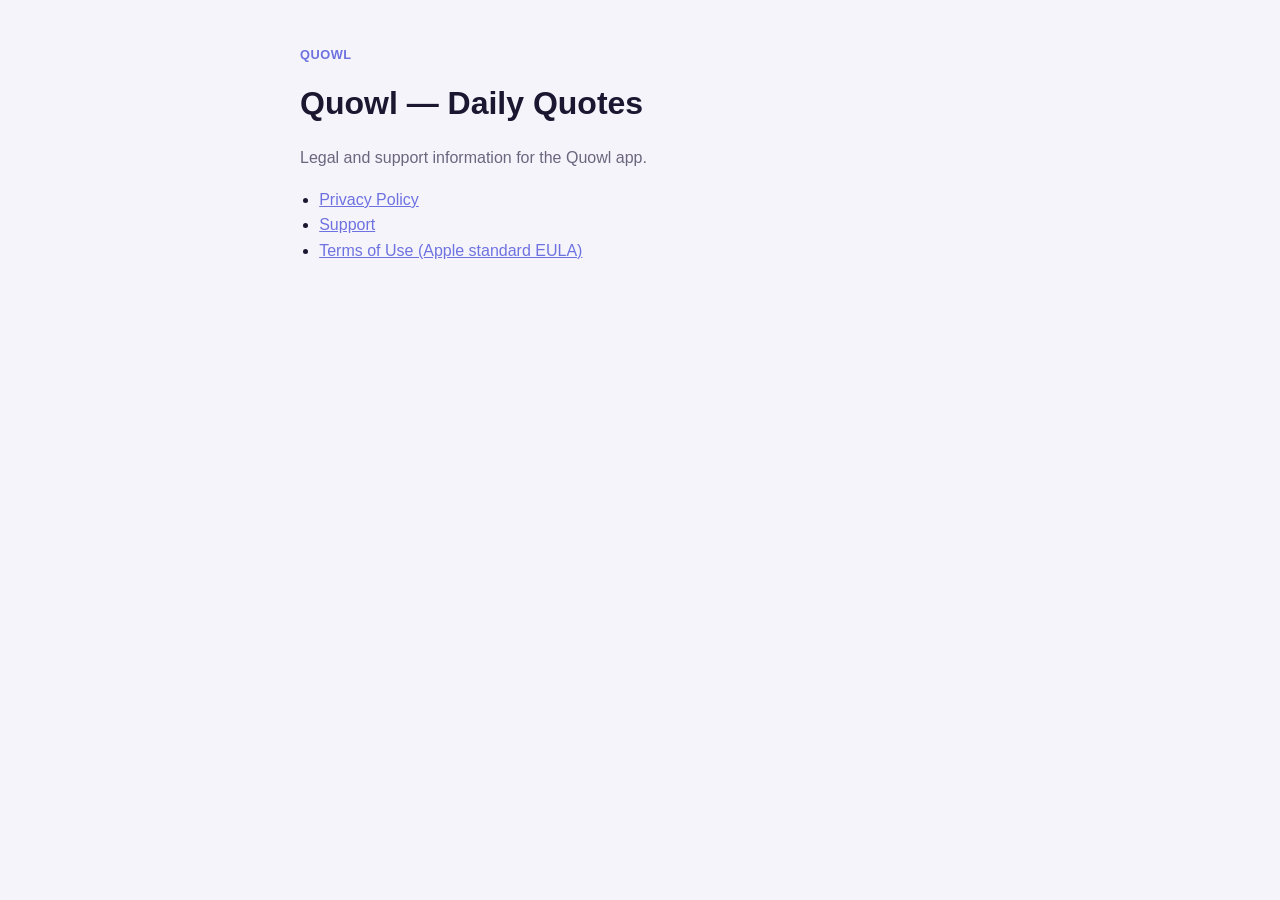
==== index.html @ f154d297 "Add Quowl privacy policy, support page and index Co-Authored-By: Claude Sonnet 5 <noreply@anthropic." ====
<!doctype html>
<html lang="en">
<head>
<meta charset="utf-8">
<meta name="viewport" content="width=device-width, initial-scale=1">
<title>Quowl</title>
<link rel="stylesheet" href="style.css">
</head>
<body>
<main>
  <p class="brand">Quowl</p>
  <h1>Quowl — Daily Quotes</h1>
  <p class="lead">Legal and support information for the Quowl app.</p>
  <ul>
    <li><a href="privacy/">Privacy Policy</a></li>
    <li><a href="support/">Support</a></li>
    <li><a href="https://www.apple.com/legal/internet-services/itunes/dev/stdeula/">Terms of Use (Apple standard EULA)</a></li>
  </ul>
</main>
</body>
</html>
---- style.css ----
:root { color-scheme: light dark; --bg:#f6f4fb; --card:#fff; --text:#1b1730; --muted:#6b667e; --accent:#6d72e0; --line:#e3dff0; }
@media (prefers-color-scheme: dark) { :root { --bg:#171326; --card:#211c35; --text:#fff; --muted:#b9b9c8; --accent:#8f93f6; --line:#332d4d; } }
* { box-sizing: border-box; }
body { margin:0; background:var(--bg); color:var(--text); font:16px/1.6 -apple-system, BlinkMacSystemFont, "Segoe UI", Roboto, Helvetica, Arial, sans-serif; }
main { max-width:720px; margin:0 auto; padding:32px 20px 64px; }
h1 { font-size:2rem; margin:0 0 4px; }
h2 { font-size:1.15rem; margin:32px 0 8px; padding-top:16px; border-top:1px solid var(--line); }
h3 { font-size:1rem; margin:20px 0 4px; }
p, li { color:var(--text); }
.lead, .meta { color:var(--muted); }
.brand { color:var(--accent); font-weight:600; letter-spacing:.04em; text-transform:uppercase; font-size:.8rem; }
a { color:var(--accent); }
ul { padding-left:1.2rem; }
.card { background:var(--card); border:1px solid var(--line); border-radius:14px; padding:4px 20px 20px; margin-top:20px; }
footer { margin-top:40px; color:var(--muted); font-size:.85rem; }
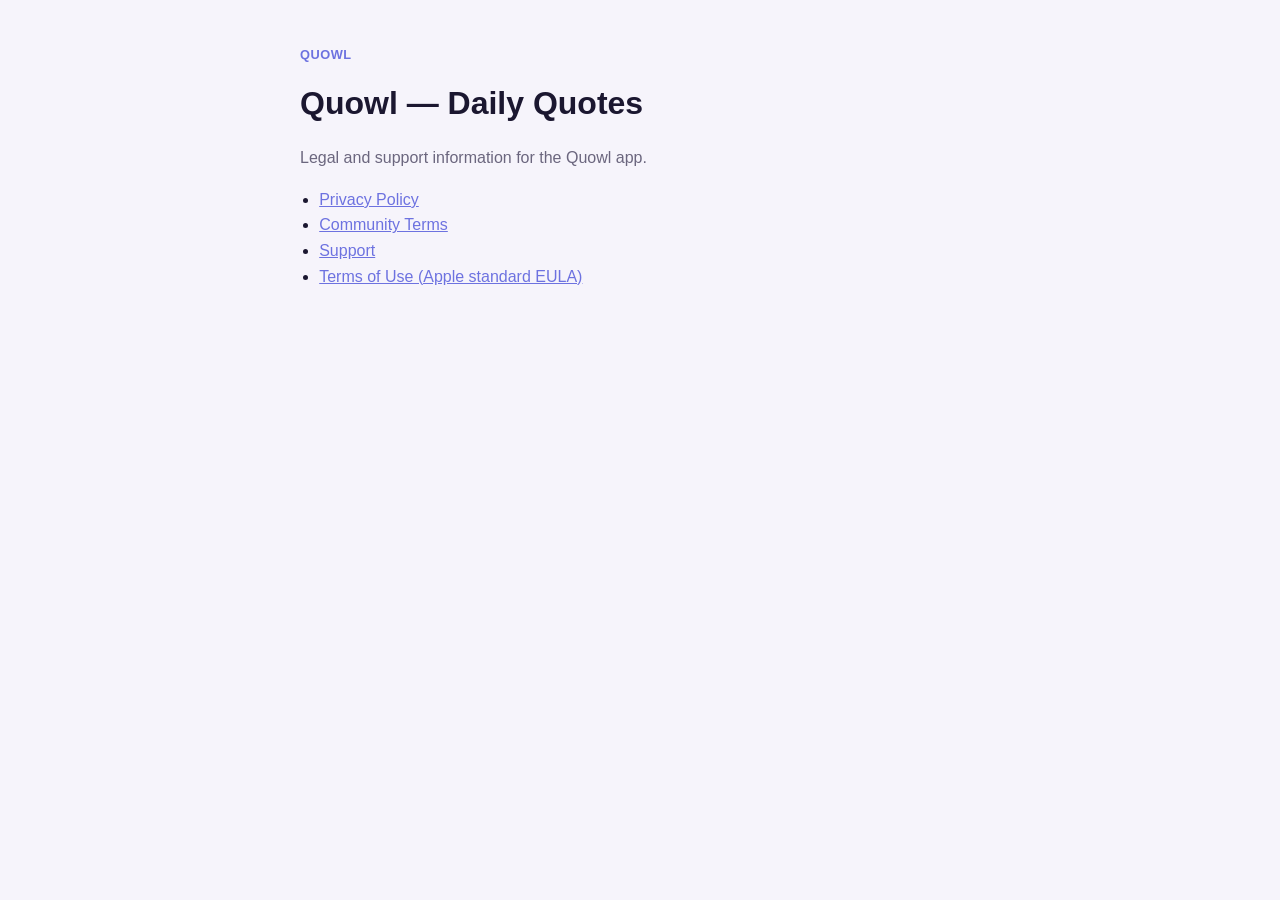
==== commit 08e37073: "Add Community Terms and the Community submissions section of the privacy policy" ====
--- a/index.html
+++ b/index.html
@@ -13,6 +13,7 @@
   <p class="lead">Legal and support information for the Quowl app.</p>
   <ul>
     <li><a href="privacy/">Privacy Policy</a></li>
+    <li><a href="community-terms/">Community Terms</a></li>
     <li><a href="support/">Support</a></li>
     <li><a href="https://www.apple.com/legal/internet-services/itunes/dev/stdeula/">Terms of Use (Apple standard EULA)</a></li>
   </ul>
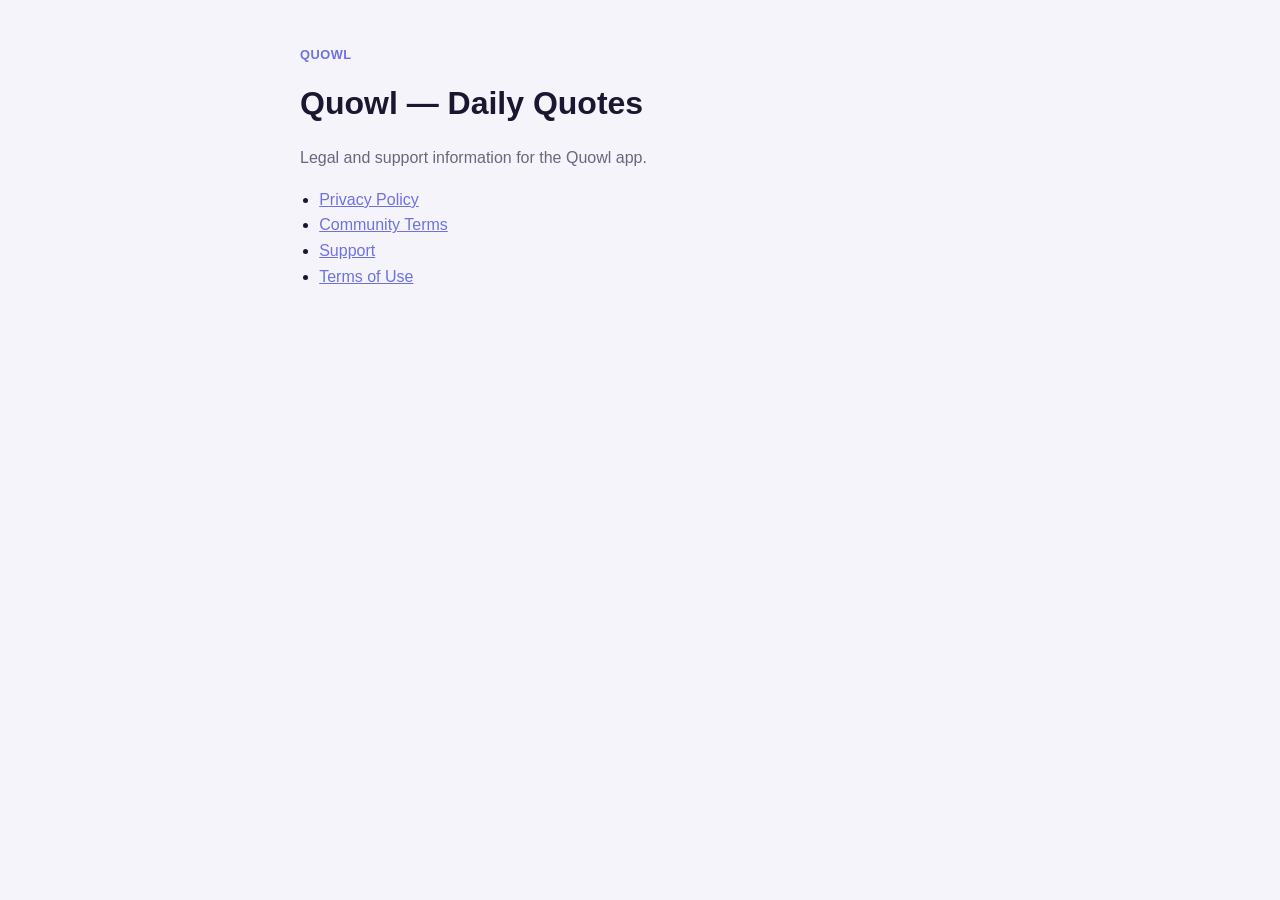
==== commit 73fe5181: "Link Quowl Terms of Use on the homepage" ====
--- a/index.html
+++ b/index.html
@@ -15,7 +15,7 @@
     <li><a href="privacy/">Privacy Policy</a></li>
     <li><a href="community-terms/">Community Terms</a></li>
     <li><a href="support/">Support</a></li>
-    <li><a href="https://www.apple.com/legal/internet-services/itunes/dev/stdeula/">Terms of Use (Apple standard EULA)</a></li>
+    <li><a href="terms/">Terms of Use</a></li>
   </ul>
 </main>
 </body>
